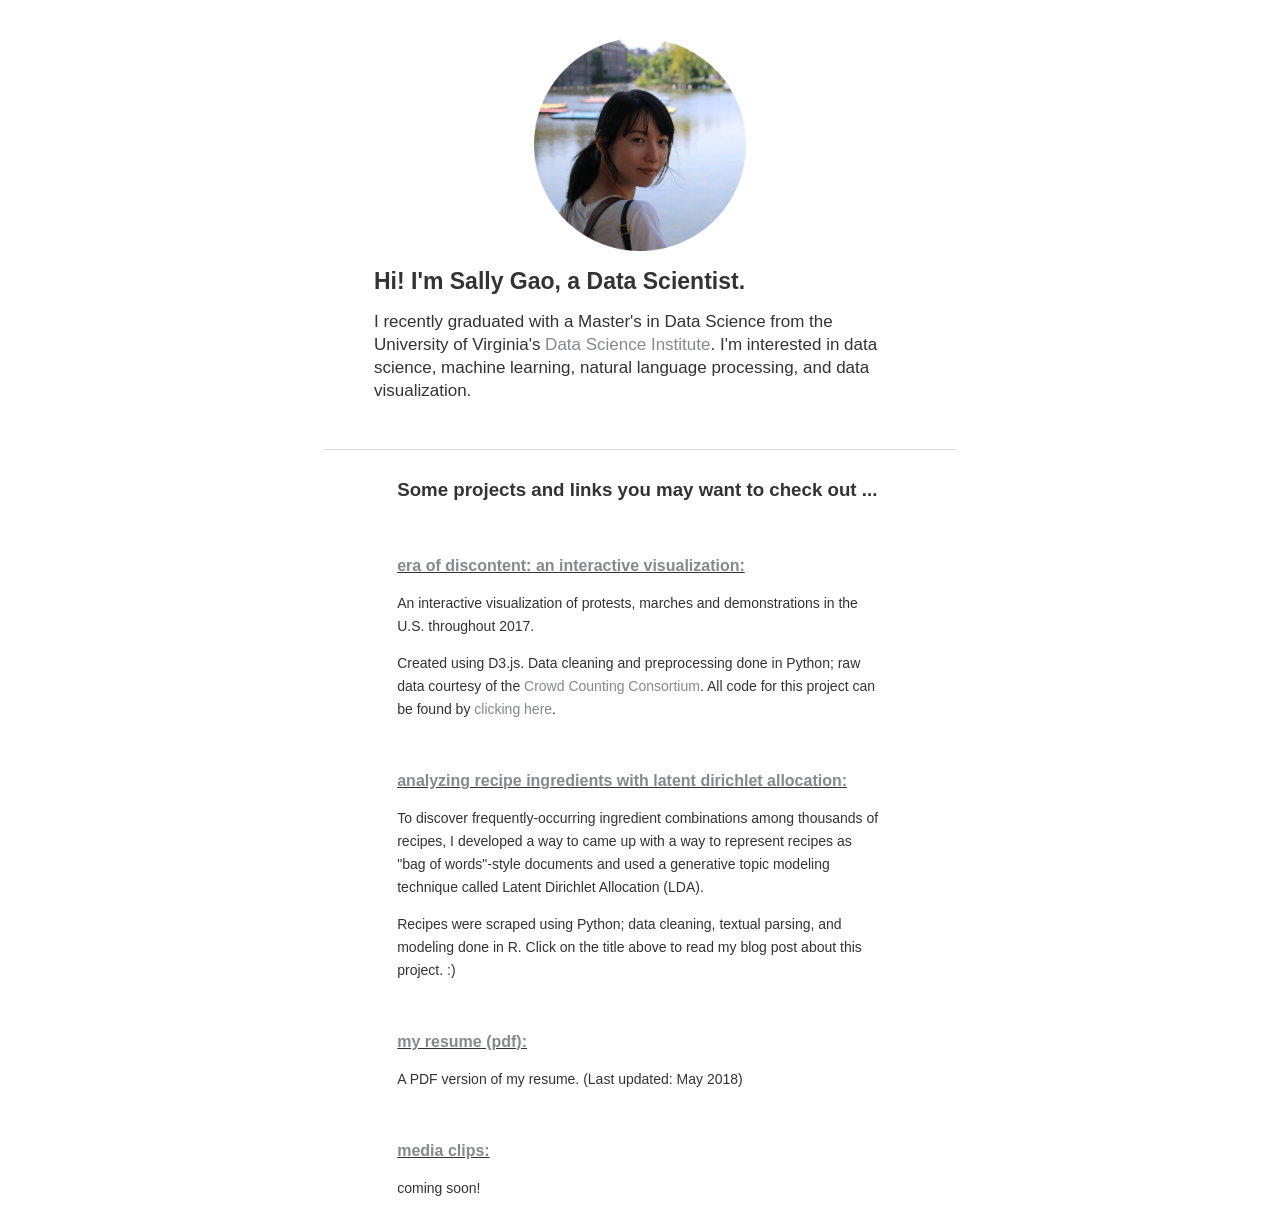
==== index.html @ b437a127 "commit" ====
<!DOCTYPE html>
<html>

<head>
	<title>Sally Gao</title>

	<meta name="description" content="Sally Gao">
	<meta name="author" content="Sally Gao">
	<meta name="keywords" content="Sally Gao,data,data science,writer,resume,bio,journalism">

	<link rel="stylesheet" type="text/css" href="style.css">
</head>

<body>

	<div id="intro">
		<center><img src="mainphoto-circle2.png"></center>
		<h1>Hi! I'm Sally Gao, a Data Scientist.</h1>
		<h3>I recently graduated with a Master's in Data Science from the University of Virginia's <a target="_blank" href="http://dsi.virginia.edu/">Data Science Institute</a>. I'm interested in data science, machine learning, natural language processing, and data visualization.</h3>
	</div>

	<div class="container">
		<div>
			<h3>Some projects and links you may want to check out ...</h3>
		</div>
	</div>

	<div class="container">

		<div>
			<p>
				<strong><a target="_blank" href="crowdviz/crowds.html">era of discontent: an interactive visualization: </a></strong>
			</p>
			<p>
				An interactive visualization of protests, marches and demonstrations in the U.S. throughout 2017.
			</p>
			<p>
				Created using D3.js. Data cleaning and preprocessing done in Python; raw data courtesy of the <a href="https://sites.google.com/view/crowdcountingconsortium/home"> Crowd Counting Consortium</a>.
				All code for this project can be found by <a target="_blank" href="https://github.com/sally-gao/crowdviz">clicking here</a>.
			</p>
		</div>
		</div>
	</div>

	<div class="container">
		<div>
			<p>
				<strong><a target="_blank" href="https://medium.com/@sallygao/analyzing-recipe-ingredients-with-latent-dirichlet-allocation-dba49b72d1b9">analyzing recipe ingredients with latent dirichlet allocation: </a></strong>
			</p>
			<p>
				 To discover frequently-occurring ingredient combinations among thousands of recipes, I developed a way to came up with a way to represent recipes as "bag of words"-style documents and used a generative topic modeling technique called Latent Dirichlet Allocation (LDA).
			</p>
			<p>
				Recipes were scraped using Python; data cleaning, textual parsing, and modeling done in R.
				Click on the title above to read my blog post about this project. :)
			</p>
		</div>
	</div>

	<div class="container">
		<div>
			<p>
				<strong><a target="_blank" href="Resume_M2018_v5_DS Public.pdf">my resume (pdf): </a></strong>
			</p>
			<p>
				A PDF version of my resume. (Last updated: May 2018)
			</p>
		</div>
	</div>

	<div class="container">
		<div>
			<p>
				<strong><a target="_blank" href="">media clips: </a></strong>
			</p>
			<p>
				coming soon!
			</p>
		</div>
	</div>

</body>
</html>
---- style.css ----
/*GLOBAL*/
html {
	font-family: Arial, 'Helvetica Neue', Helvetica, sans-serif;
	color: #333;
}

a:link {
	color: #86888a;
	text-decoration: none;
}

a:hover {
	color: #caccce;
}

a:visited {
	color: #86888a;
	text-decoration: none;
}

img {
	max-width:40%;
	height:auto;
}

/*INTRO*/
#intro{
	margin: auto;
	box-sizing:border-box;
	width: 50%;
	padding-left: 50px;
	padding-top: 30px;
	padding-bottom: 30px;
	padding-right: 50px;
	border-bottom-style: solid; border-bottom-width: 1px; border-bottom-color: #d7d9d9;
}

#intro h1 {
	font-size: 23px;
	font-weight: bold;
	line-height: 23px;
}

#intro h3 {
	font-size: 17px;
	font-weight: 500;
	line-height: 23px;
}

p {
	font-size: 14px;
	font-weight: 400;
	line-height: 23px;
}

/*ITEMS CONTAINER*/
.container {
  display: flex;
	margin: auto;
	width: 40%;
}

.container > div {
  flex: 1;
	padding: 10px;
}

.container > div strong{
	font-size: 16px;
	text-decoration: underline;
}

.container > div a:hover{
	color: black;
}
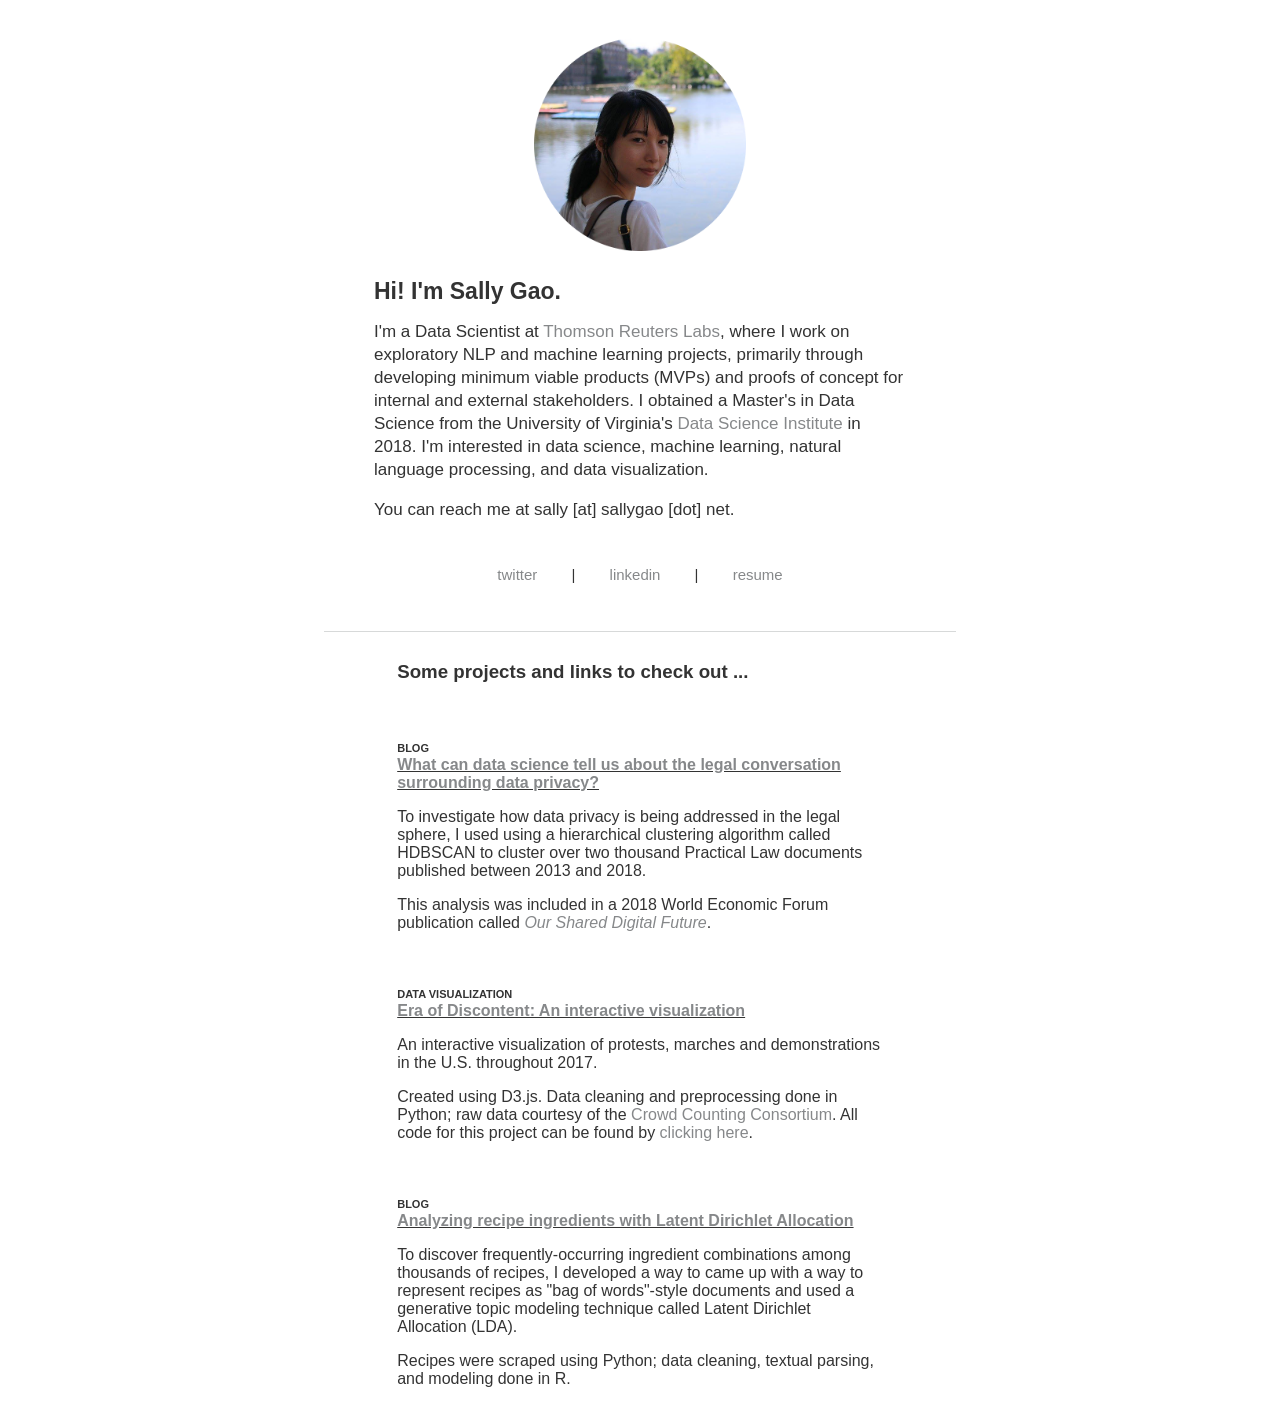
==== commit 2a882d44: "Updates" ====
--- a/index.html
+++ b/index.html
@@ -6,7 +6,7 @@
 
 	<meta name="description" content="Sally Gao">
 	<meta name="author" content="Sally Gao">
-	<meta name="keywords" content="Sally Gao,data,data science,writer,resume,bio,journalism">
+	<meta name="keywords" content="Sally Gao,data,data science,data,resume,bio,journalism">
 
 	<link rel="stylesheet" type="text/css" href="style.css">
 </head>
@@ -15,13 +15,15 @@
 
 	<div id="intro">
 		<center><img src="mainphoto-circle2.png"></center>
-		<h1>Hi! I'm Sally Gao, a Data Scientist.</h1>
-		<h3>I recently graduated with a Master's in Data Science from the University of Virginia's <a target="_blank" href="http://dsi.virginia.edu/">Data Science Institute</a>. I'm interested in data science, machine learning, natural language processing, and data visualization.</h3>
+		<h1>Hi! I'm Sally Gao.</h1>
+		<h3>I'm a Data Scientist at <a target="_blank", href="https://innovation.thomsonreuters.com/en/labs.html">Thomson Reuters Labs</a>, where I work on exploratory NLP and machine learning projects, primarily through developing minimum viable products (MVPs) and proofs of concept for internal and external stakeholders. I obtained a Master's in Data Science from the University of Virginia's <a target="_blank" href="http://dsi.virginia.edu/">Data Science Institute</a> in 2018. I'm interested in data science, machine learning, natural language processing, and data visualization.</h3>
+		<h3>You can reach me at sally [at] sallygao [dot] net.</h3>
+		<p><a target="_blank" href="https://twitter.com/sallysetgo">twitter</a> 	| 	<a target="_blank" href="https://www.linkedin.com/in/sally-gao-80364355/">linkedin</a>	 | 	<a target="_blank" href="Resume Jan 2019_v1_Public.pdf">resume</a> </p>
 	</div>
 
 	<div class="container">
 		<div>
-			<h3>Some projects and links you may want to check out ...</h3>
+			<h3>Some projects and links to check out ...</h3>
 		</div>
 	</div>
 
@@ -29,7 +31,25 @@
 
 		<div>
 			<p>
-				<strong><a target="_blank" href="crowdviz/crowds.html">era of discontent: an interactive visualization: </a></strong>
+				<h4>BLOG</h4></br>
+				<strong><a target="_blank" href="https://blogs.thomsonreuters.com/answerson/data-science-legal-data-privacy/">What can data science tell us about the legal conversation surrounding data privacy?</a></strong>
+			</p>
+			<p>
+			To investigate how data privacy is being addressed in the legal sphere, I used using a hierarchical clustering algorithm called HDBSCAN to cluster over two thousand Practical Law documents published between 2013 and 2018.
+			</p>
+			<p>
+			 This analysis was included in a 2018 World Economic Forum publication called <i><a target="_blank" href="https://www.weforum.org/reports/our-shared-digital-future-building-an-inclusive-trustworthy-and-sustainable-digital-society">Our Shared Digital Future</a></i>.
+		 </p>
+		</div>
+		</div>
+	</div>
+
+	<div class="container">
+
+		<div>
+			<p>
+				<h4>DATA VISUALIZATION</h4></br>
+				<strong><a target="_blank" href="crowdviz/crowds.html">Era of Discontent: An interactive visualization</a></strong>
 			</p>
 			<p>
 				An interactive visualization of protests, marches and demonstrations in the U.S. throughout 2017.
@@ -45,36 +65,14 @@
 	<div class="container">
 		<div>
 			<p>
-				<strong><a target="_blank" href="https://medium.com/@sallygao/analyzing-recipe-ingredients-with-latent-dirichlet-allocation-dba49b72d1b9">analyzing recipe ingredients with latent dirichlet allocation: </a></strong>
+				<h4>BLOG</h4></br>
+				<strong><a target="_blank" href="https://medium.com/@sallygao/analyzing-recipe-ingredients-with-latent-dirichlet-allocation-dba49b72d1b9">Analyzing recipe ingredients with Latent Dirichlet Allocation </a></strong>
 			</p>
 			<p>
 				 To discover frequently-occurring ingredient combinations among thousands of recipes, I developed a way to came up with a way to represent recipes as "bag of words"-style documents and used a generative topic modeling technique called Latent Dirichlet Allocation (LDA).
 			</p>
 			<p>
 				Recipes were scraped using Python; data cleaning, textual parsing, and modeling done in R.
-				Click on the title above to read my blog post about this project. :)
-			</p>
-		</div>
-	</div>
-
-	<div class="container">
-		<div>
-			<p>
-				<strong><a target="_blank" href="Resume_M2018_v5_DS Public.pdf">my resume (pdf): </a></strong>
-			</p>
-			<p>
-				A PDF version of my resume. (Last updated: May 2018)
-			</p>
-		</div>
-	</div>
-
-	<div class="container">
-		<div>
-			<p>
-				<strong><a target="_blank" href="">media clips: </a></strong>
-			</p>
-			<p>
-				coming soon!
 			</p>
 		</div>
 	</div>
--- a/style.css
+++ b/style.css
@@ -36,6 +36,7 @@
 }
 
 #intro h1 {
+	padding-top: 10px;
 	font-size: 23px;
 	font-weight: bold;
 	line-height: 23px;
@@ -47,10 +48,13 @@
 	line-height: 23px;
 }
 
-p {
-	font-size: 14px;
+#intro p {
+	padding-top: 25px;
+	text-align: center;
+	font-size: 15px;
 	font-weight: 400;
 	line-height: 23px;
+	word-spacing: 30px;
 }
 
 /*ITEMS CONTAINER*/
@@ -73,3 +77,8 @@
 .container > div a:hover{
 	color: black;
 }
+
+.container > div h4{
+	font-size: 11px;
+	display: inline;
+}
